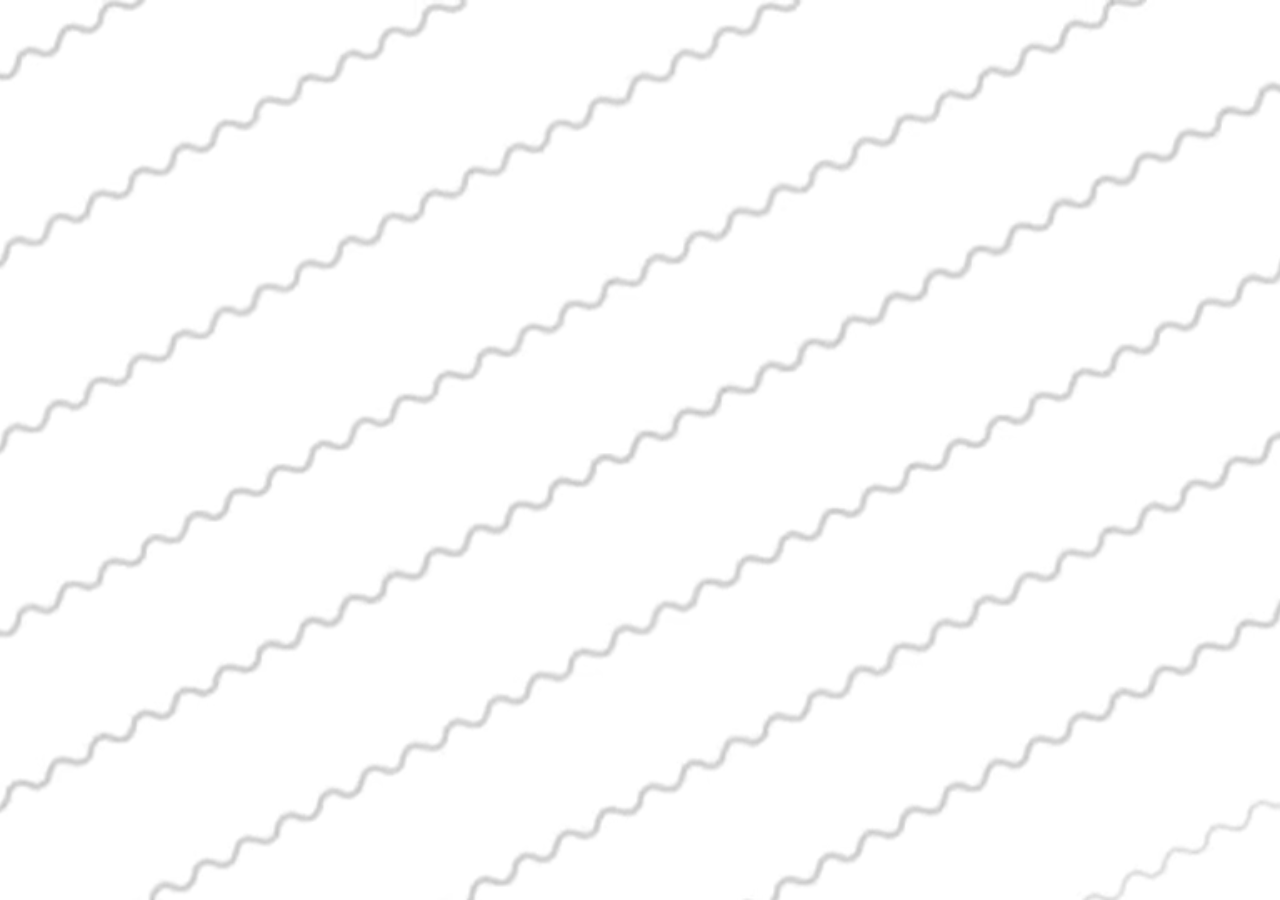
==== index.html @ 841db9fa "Add initial HTML structure, styles, and media files" ====
<!DOCTYPE html>
<html lang="en">
<head>
    <meta charset="UTF-8">
    <meta name="viewport" content="width=device-width, initial-scale=1.0">
    <title>Doodly</title>
    <link rel="stylesheet" href="style.css">
</head>
<body>
    
    <section class="h-sec">

        <div class="bg bg-w"></div>
        <video class="bg-v" loop autoplay muted poster="public/bg.webp">
            <source src="public/bg.webm">
        </video>

    </section>


</body>
</html>
---- style.css ----
*{
    margin:0;
    box-sizing: border-box;
}
.flex{
    display: flex;
    justify-content: center;
    align-items: center;
}
.center{
    position: absolute;
    left:50%;
    transform: translateX(-50%);
}
.centerall{
    position: absolute;
    left:50%;
    top:50%;
    transform: translate(-50%, -50%);
}
section{
    width: 100%;
    height: 100vh;
    background: #fff;
    position: relative;
    padding: 100px 250px;
}


.bg-v{
    position: absolute;
    top:0;
    left:0;
    width: 100%;
    height: 100%;
    object-fit: cover;
    z-index: 0;
}
.bg{
    position: absolute;
    top:0;
    left:0;
    width:100%;
}
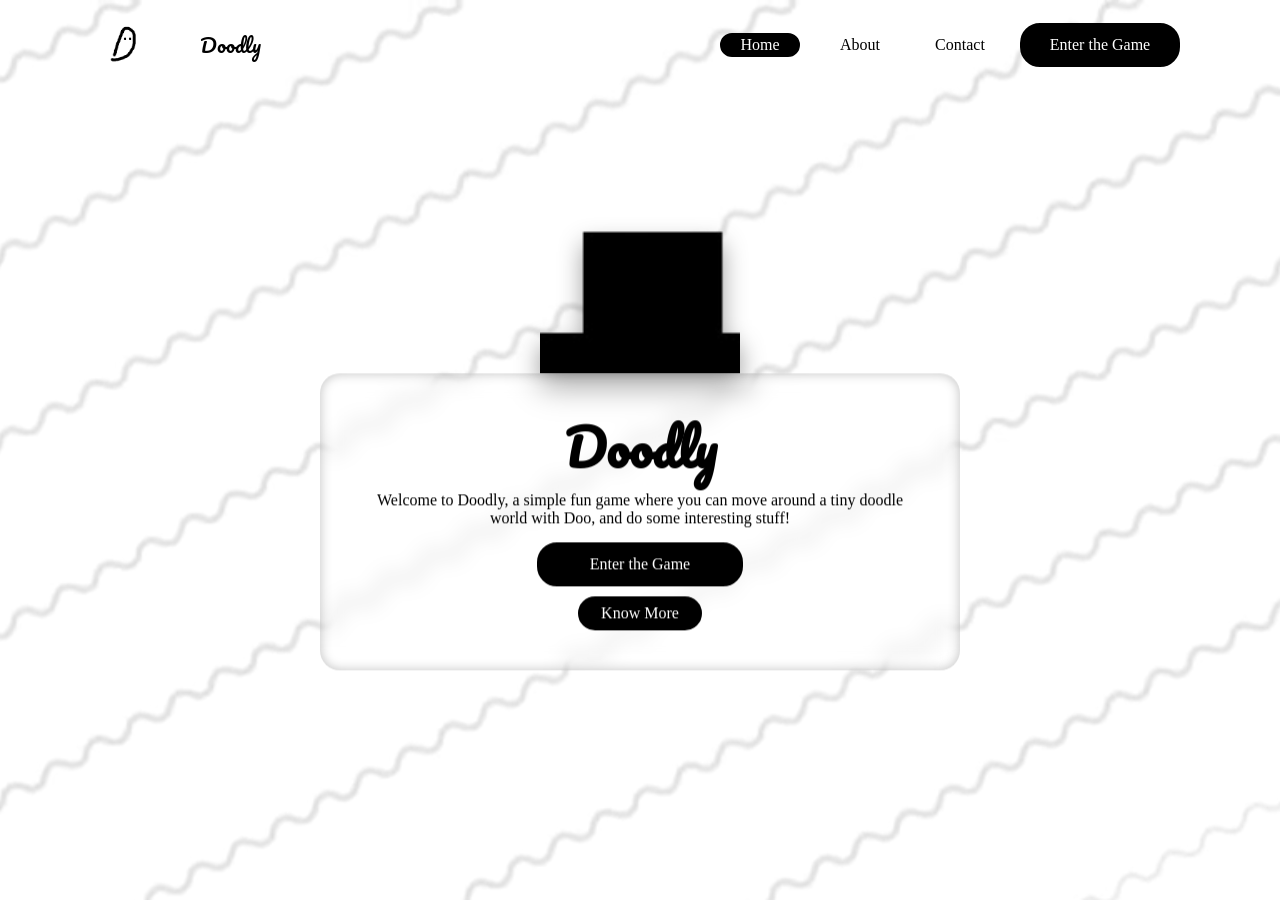
==== commit 23db76c7: "Add landing page styling" ====
--- a/index.html
+++ b/index.html
@@ -1,13 +1,41 @@
 <!DOCTYPE html>
 <html lang="en">
+
 <head>
     <meta charset="UTF-8">
     <meta name="viewport" content="width=device-width, initial-scale=1.0">
     <title>Doodly</title>
+    <link rel="shortcut icon" href="public/logo.png" type="image/x-icon">
     <link rel="stylesheet" href="style.css">
+    <link rel="preconnect" href="https://fonts.googleapis.com">
+    <link rel="preconnect" href="https://fonts.gstatic.com" crossorigin>
+    <link
+        href="https://fonts.googleapis.com/css2?family=Finger+Paint&family=Matemasie&family=Pacifico&family=Share+Tech&display=swap"
+        rel="stylesheet">
 </head>
+
 <body>
-    
+
+
+    <nav>
+        <img class="logo" src="public/logo.png">
+        <div class="title">Doodly</div>
+        <div></div>
+        <a href="#" class="no">
+            <div class="page active">Home</div>
+        </a>
+        <a href="#" class="no">
+            <div class="page">About</div>
+        </a>
+        <a href="#" class="no">
+            <div class="page">Contact</div>
+        </a>
+        <a href="#" class="no">
+            <div class="page btn btn1">Enter the Game</div>
+        </a>
+    </nav>
+
+
     <section class="h-sec">
 
         <div class="bg bg-w"></div>
@@ -15,8 +43,22 @@
             <source src="public/bg.webm">
         </video>
 
+
+        <div class="centerall card-container">
+            <img class="doo-up" src="public/doo-up-tra.png">
+            <div class="card">
+                <h1>Doodly</h1>
+                <p class="para1">Welcome to Doodly, a simple fun game where you can move around a tiny doodle world with Doo, and do some interesting stuff!</p>
+                <div class="flex-c">
+                    <a href="#" class="no"><div class="btn btn2">Enter the Game</div></a>
+                    <a href="#" class="no"><div class="btn btn3">Know More</div></a>
+                </div>
+            </div>
+        </div>
+
     </section>
 
 
 </body>
+
 </html>
--- a/style.css
+++ b/style.css
@@ -1,44 +1,153 @@
-*{
-    margin:0;
+* {
+    margin: 0;
     box-sizing: border-box;
+    font-family: "Gochi Hand", cursive;
 }
-.flex{
+
+body {
+    position: relative;
+}
+
+.flex {
     display: flex;
     justify-content: center;
     align-items: center;
 }
-.center{
+.flex-c {
+    display: flex;
+    justify-content: center;
+    align-items: center;
+    flex-direction: column;
+    gap:10px
+}
+
+.center {
     position: absolute;
-    left:50%;
+    left: 50%;
     transform: translateX(-50%);
 }
-.centerall{
+
+.centerall {
     position: absolute;
-    left:50%;
-    top:50%;
+    left: 50%;
+    top: 50%;
     transform: translate(-50%, -50%);
 }
-section{
+a.no{
+    text-decoration: none;
+    color: unset;
+    cursor: unset;
+}
+nav {
+    position: fixed;
+    left: 0;
+    top: 0;
+    z-index: 100;
+    width: 100%;
+    height: auto;
+    display: grid;
+    grid-template-columns: 1fr 1fr 5fr 1fr 1fr 1fr 2fr;
+    align-items: center;
+    gap:20px;
+    padding: 20px 100px;
+    background: #ffffff00;
+    text-align: center;
+}
+.logo {
+    width: 50px;
+    border-radius: 50%;
+}
+.title{
+    font-size: 20px;
+    font-family: "Pacifico", cursive;
+    text-align: left;
+}
+.page{
+    transition: 0.3s;
+    border-radius: 20px;
+    background-color: #00000000;
+}
+.active,.page:hover{
+    background:#000;
+    cursor: pointer;
+    border:3px solid #000;
+    color: #fff;
+}
+.btn{
+    background-color: #000;
+    color: #fff;
+    border-radius: 20px;
+    padding:10px 20px;
+    cursor: pointer;
+    border:3px solid #000 !important;
+    transition: 0.3s;
+    border:none;
+}
+.btn:hover{
+    background-color: #00000000;
+    color: #000;
+}
+section {
     width: 100%;
     height: 100vh;
     background: #fff;
     position: relative;
     padding: 100px 250px;
+    overflow: hidden;
 }
 
-
-.bg-v{
+.bg-v {
     position: absolute;
-    top:0;
-    left:0;
+    top: 0;
+    left: 0;
     width: 100%;
     height: 100%;
     object-fit: cover;
     z-index: 0;
 }
-.bg{
+
+.bg {
     position: absolute;
-    top:0;
-    left:0;
-    width:100%;
+    z-index: 1;
+    top: 0;
+    left: 0;
+    width: 100%;
+    height: 100%;
+}
+
+.bg-w {
+    background: #ffffff6c;
+}
+
+
+.card-container{
+    z-index:2;
+    text-align: center;
+    display: flex;
+    flex-direction: column;
+    align-items: center;
+}
+.doo-up{
+    width:200px;
+    filter: drop-shadow(0 12px 12px rgba(0, 0, 0, 0.39));
+}
+.card{
+    background:#00000000;
+    backdrop-filter: blur(10px);
+    padding:30px 50px 40px 50px;
+    border-radius: 20px;
+    box-shadow: inset 0 0 12px #00000041;
+}
+h1{
+    font-family: "Pacifico", cursive;
+    font-size: 50px;
+}
+.para1{
+    margin: 0 0 15px 0;
+}
+.btn2{
+    padding: 10px 50px;
+}
+.btn3{
+    padding: 5px 20px;
 }
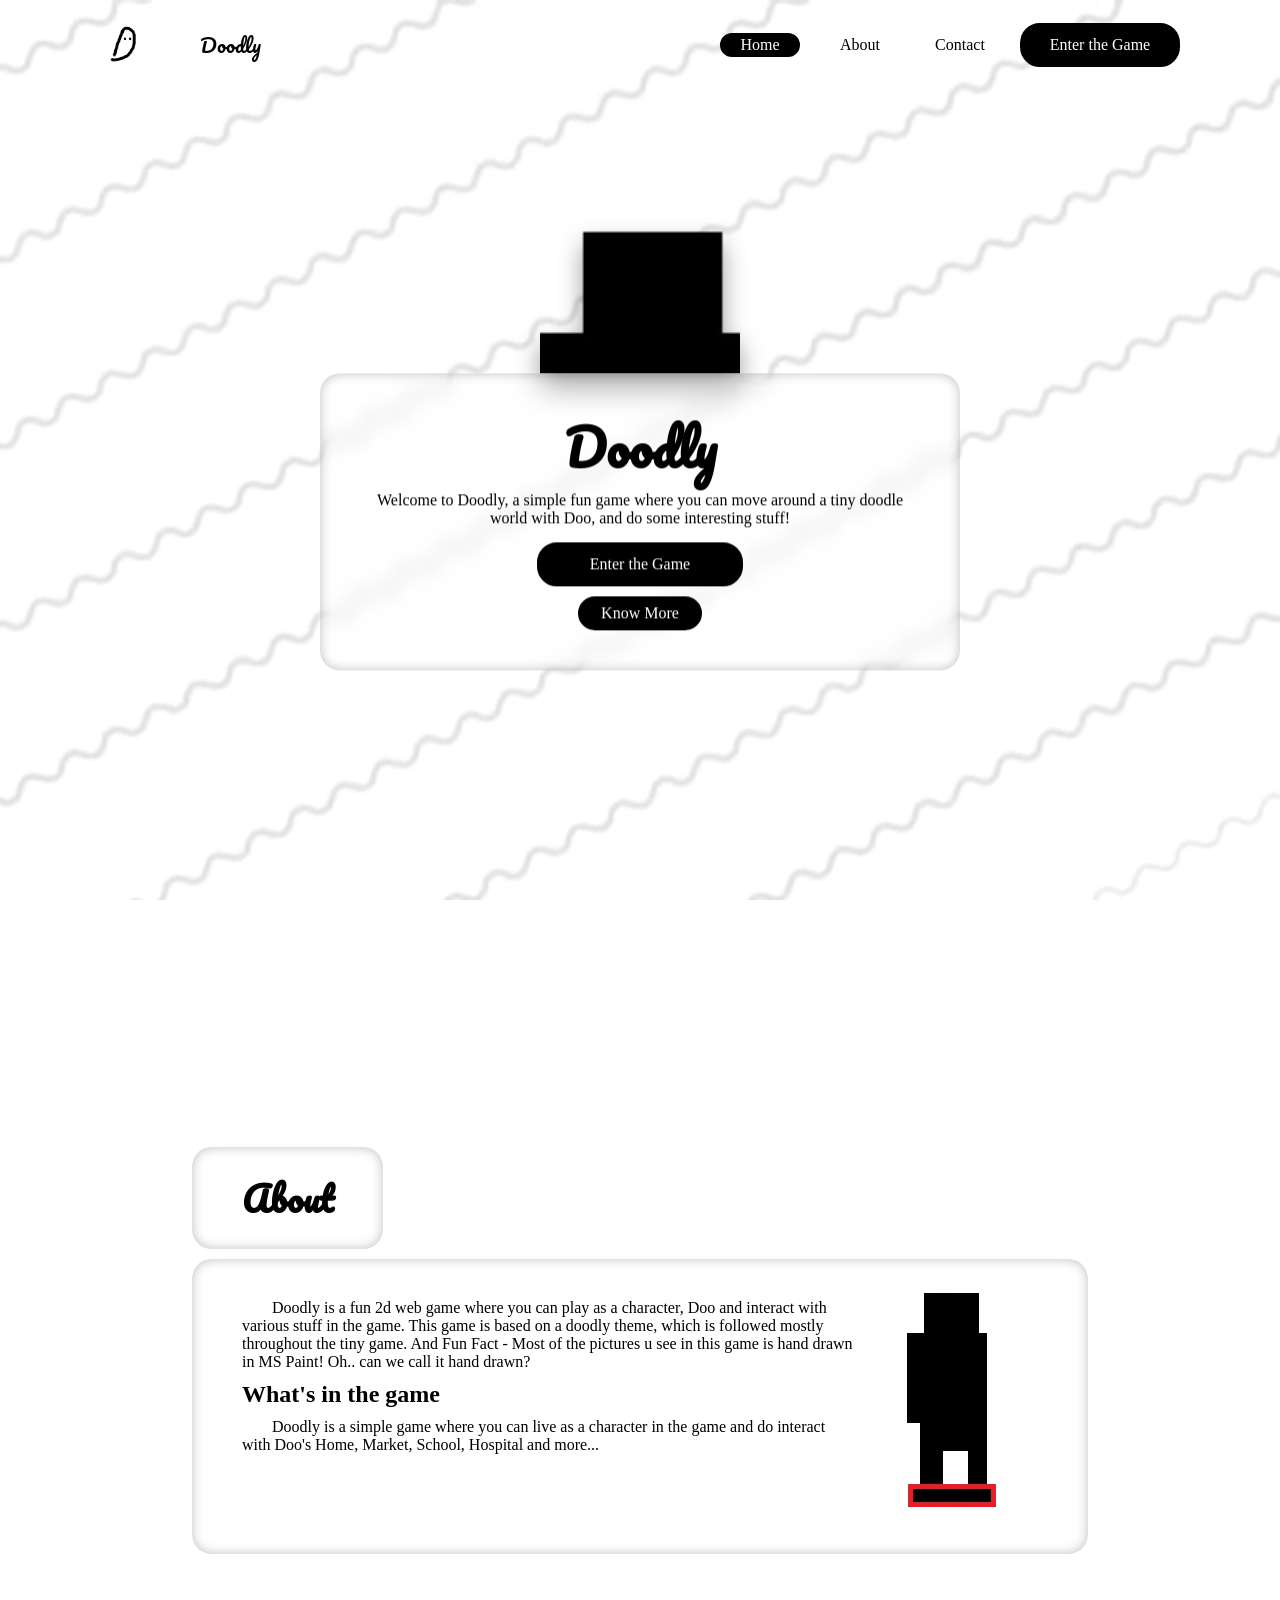
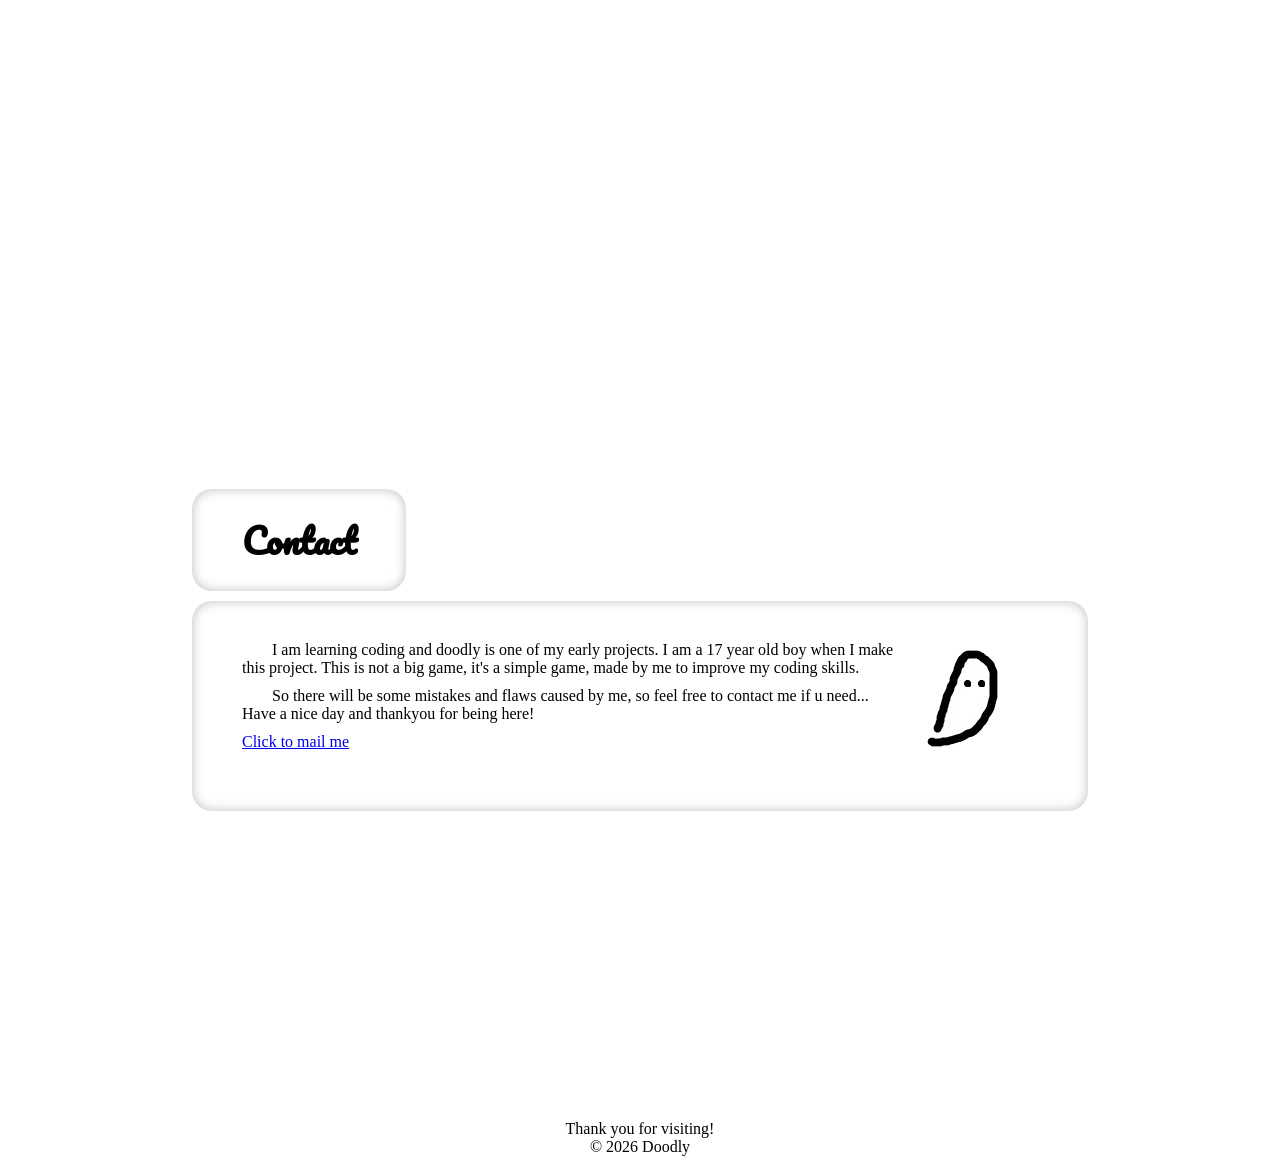
==== commit 56189e44: "Enhancements of styles and implementation of navigation functionality" ====
--- a/index.html
+++ b/index.html
@@ -17,18 +17,18 @@
 <body>
 
 
-    <nav>
+    <nav id="nav" >
         <img class="logo" src="public/logo.png">
         <div class="title">Doodly</div>
         <div></div>
         <a href="#" class="no">
-            <div class="page active">Home</div>
+            <div class="page active" id="page1">Home</div>
         </a>
-        <a href="#" class="no">
-            <div class="page">About</div>
+        <a href="#a-sec" class="no">
+            <div class="page" id="page2">About</div>
         </a>
-        <a href="#" class="no">
-            <div class="page">Contact</div>
+        <a href="#c-sec" class="no">
+            <div class="page" id="page3">Contact</div>
         </a>
         <a href="#" class="no">
             <div class="page btn btn1">Enter the Game</div>
@@ -36,12 +36,15 @@
     </nav>
 
 
-    <section class="h-sec">
+    <video class="bg-v" loop autoplay muted poster="public/bg.webp">
+        <source src="public/bg.webm">
+    </video>
 
-        <div class="bg bg-w"></div>
-        <video class="bg-v" loop autoplay muted poster="public/bg.webp">
-            <source src="public/bg.webm">
-        </video>
+    <div class="bg bg-w"></div>
+
+
+    <section class="h-sec" id="h-sec">
+
 
 
         <div class="centerall card-container">
@@ -51,7 +54,7 @@
                 <p class="para1">Welcome to Doodly, a simple fun game where you can move around a tiny doodle world with Doo, and do some interesting stuff!</p>
                 <div class="flex-c">
                     <a href="#" class="no"><div class="btn btn2">Enter the Game</div></a>
-                    <a href="#" class="no"><div class="btn btn3">Know More</div></a>
+                    <a href="#a-sec" class="no"><div class="btn btn3">Know More</div></a>
                 </div>
             </div>
         </div>
@@ -59,6 +62,53 @@
     </section>
 
 
+
+    <section class="a-sec" id="a-sec">
+
+        <div class="flex-c main-container">
+            <h2 class="card sub-head">About</h2>
+
+            <div class="card content">
+                <img src="public/doo-tra.png" alt="Demo Image of Doodly Game" class="img1">
+                <p>Doodly is a fun 2d web game where you can play as a character, Doo and interact with various stuff in the game. This game is based on a doodly theme, which is followed mostly throughout the tiny game. And Fun Fact - Most of the pictures u see in this game is hand drawn in MS Paint! Oh.. can we call it hand drawn?</p>
+                <h2>What's in the game</h2>
+                <p>Doodly is a simple game where you can live as a character in the game and do interact with Doo's Home, Market, School, Hospital and more...</p>
+            </div>
+
+        </div>
+
+    </section>
+
+
+
+
+    <section class="a-sec" id="c-sec">
+
+        <div class="flex-c main-container">
+            <h2 class="card sub-head">Contact</h2>
+
+            <div class="card content">
+                <img src="public/logo-tra.png" alt="Demo Image of Doodly Game" class="img1">
+                <p>I am learning coding and doodly is one of my early projects. I am a 17 year old boy when I make this project. This is not a big game, it's a simple game, made by me to improve my coding skills.</p>
+                <p>So there will be some mistakes and flaws caused by me, so feel free to contact me if u need... Have a nice day and thankyou for being here!</p>
+                <a href="mailto:faheempfaisal@gmail.com">Click to mail me</a>
+            </div>
+
+        </div>
+
+    </section>
+
+
+
+    <footer>
+        <p>Thank you for visiting!</p>
+        <p>&copy; 2026 Doodly</p>
+    </footer>
+
+
+
+
+    <script src="script_home.js"></script>
 </body>
 
 </html>
--- a/style.css
+++ b/style.css
@@ -2,6 +2,7 @@
     margin: 0;
     box-sizing: border-box;
     font-family: "Gochi Hand", cursive;
+    scroll-behavior: smooth;
 }
 
 body {
@@ -53,6 +54,10 @@
     background: #ffffff00;
     text-align: center;
 }
+.n-scroll{
+    background-color: #ffffff69;
+    backdrop-filter: blur(3px);
+}
 .logo {
     width: 50px;
     border-radius: 50%;
@@ -90,20 +95,20 @@
 section {
     width: 100%;
     height: 100vh;
-    background: #fff;
     position: relative;
     padding: 100px 250px;
     overflow: hidden;
+    z-index:2;
 }
 
 .bg-v {
-    position: absolute;
+    position: fixed;
     top: 0;
     left: 0;
     width: 100%;
     height: 100%;
     object-fit: cover;
-    z-index: 0;
+    z-index: 1  ;
 }
 
 .bg {
@@ -150,4 +155,33 @@
 }
 .btn3{
     padding: 5px 20px;
+}
+.a-sec{
+    padding: 100px 15%;
+}
+.main-container{
+    width:100%;
+    height: 100%;
+    overflow: hidden;
+    gap:-10px;
+    align-items: flex-start;
+}
+.sub-head{
+    padding: 20px 50px;
+    display: inline;
+    font-family: "Pacifico", cursive;
+    font-size:35px;
+}
+.img1{
+    float: right;
+}
+.content p{
+    text-indent: 30px;
+    margin:10px 0;
+}
+footer{
+    position: relative;
+    z-index: 2;
+    text-align: center;
+    padding: 20px 0;
 }
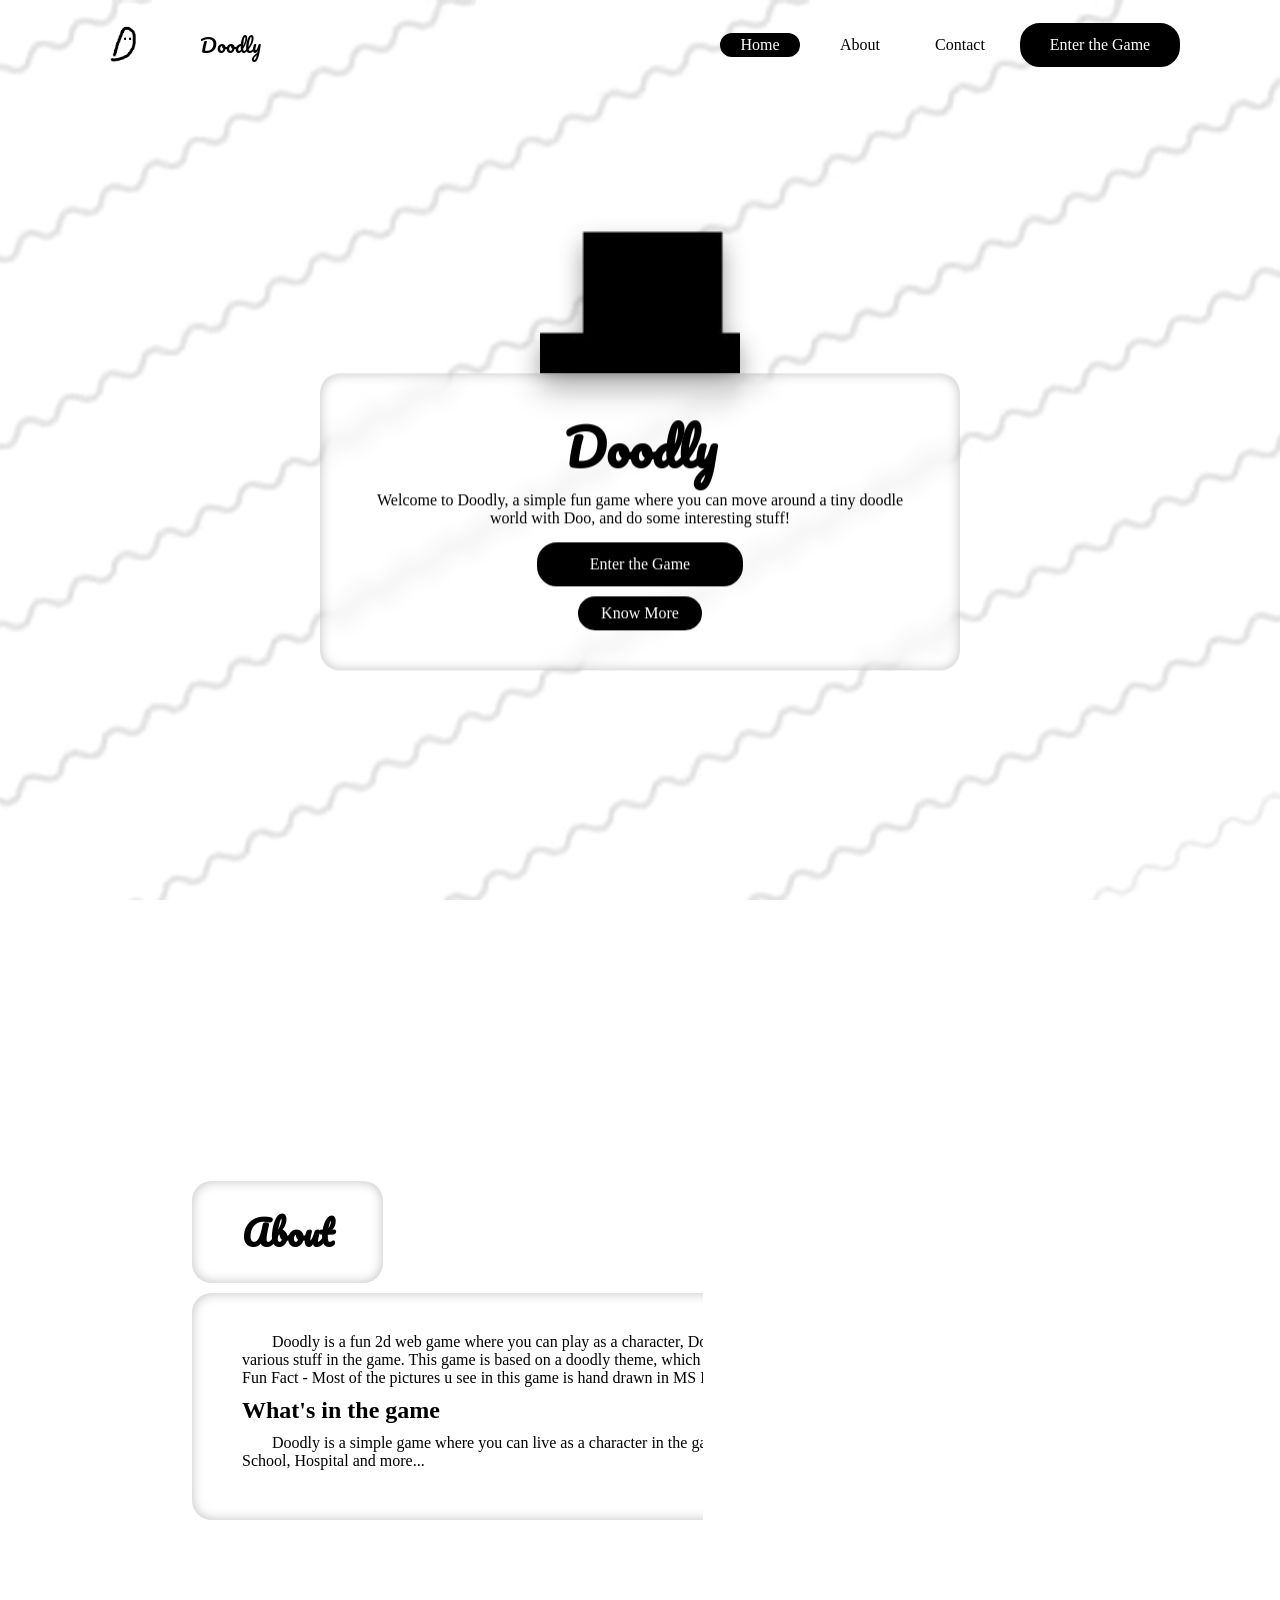
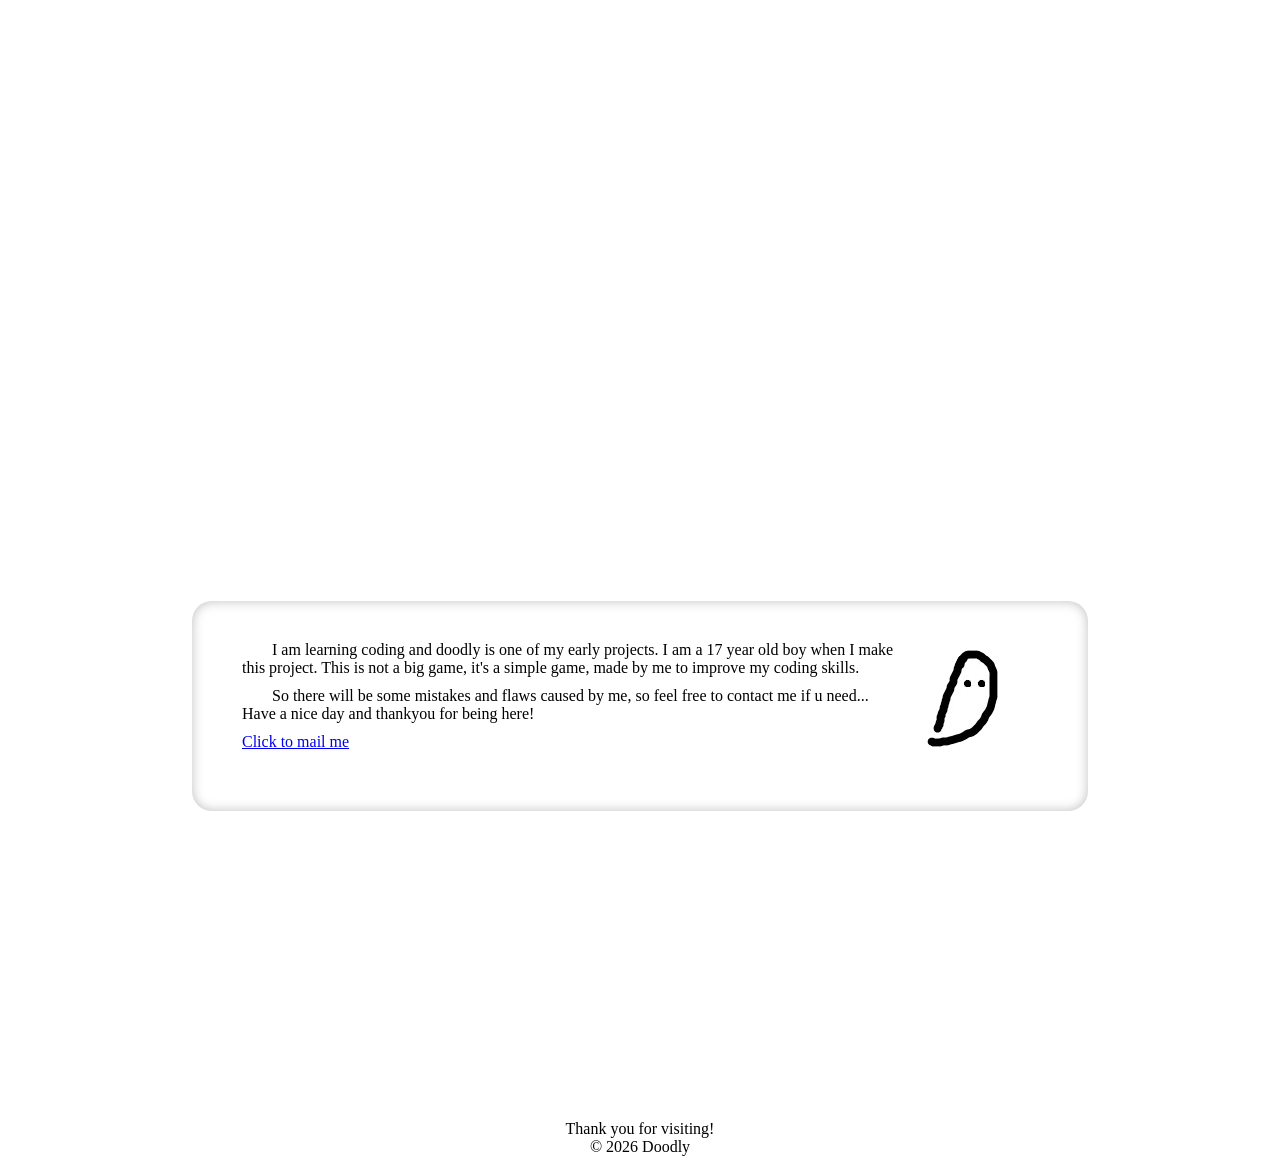
==== commit 0773e0cc: "initial layout and logic of the game, with movement and highlighting." ====
--- a/index.html
+++ b/index.html
@@ -30,7 +30,7 @@
         <a href="#c-sec" class="no">
             <div class="page" id="page3">Contact</div>
         </a>
-        <a href="#" class="no">
+        <a href="game.html" class="no">
             <div class="page btn btn1">Enter the Game</div>
         </a>
     </nav>
@@ -53,7 +53,7 @@
                 <h1>Doodly</h1>
                 <p class="para1">Welcome to Doodly, a simple fun game where you can move around a tiny doodle world with Doo, and do some interesting stuff!</p>
                 <div class="flex-c">
-                    <a href="#" class="no"><div class="btn btn2">Enter the Game</div></a>
+                    <a href="game.html" class="no"><div class="btn btn2">Enter the Game</div></a>
                     <a href="#a-sec" class="no"><div class="btn btn3">Know More</div></a>
                 </div>
             </div>
@@ -107,6 +107,10 @@
 
 
 
+    <section class="loading" id="loading">
+        <img class="centerall logo l-logo" src="public/logo.png">
+    </section>
+
 
     <script src="script_home.js"></script>
 </body>
--- a/style.css
+++ b/style.css
@@ -43,7 +43,7 @@
     position: fixed;
     left: 0;
     top: 0;
-    z-index: 100;
+    z-index: 10;
     width: 100%;
     height: auto;
     display: grid;
@@ -184,4 +184,30 @@
     z-index: 2;
     text-align: center;
     padding: 20px 0;
-}+}
+
+
+.loading{
+    position: fixed;
+    top:0;
+    left:0;
+    background:#ffffff8f;
+    z-index:100;
+}
+.l-logo{
+    width:80px;
+    animation: loading 2s infinite;
+}
+@keyframes loading {
+    0%{
+        outline:0px solid #8b8b8b59;
+    }
+    50%{
+        outline:30px solid #8b8b8b59;
+    }
+    100%{
+        outline:0px solid #8b8b8b59;
+    }
+}
+
+
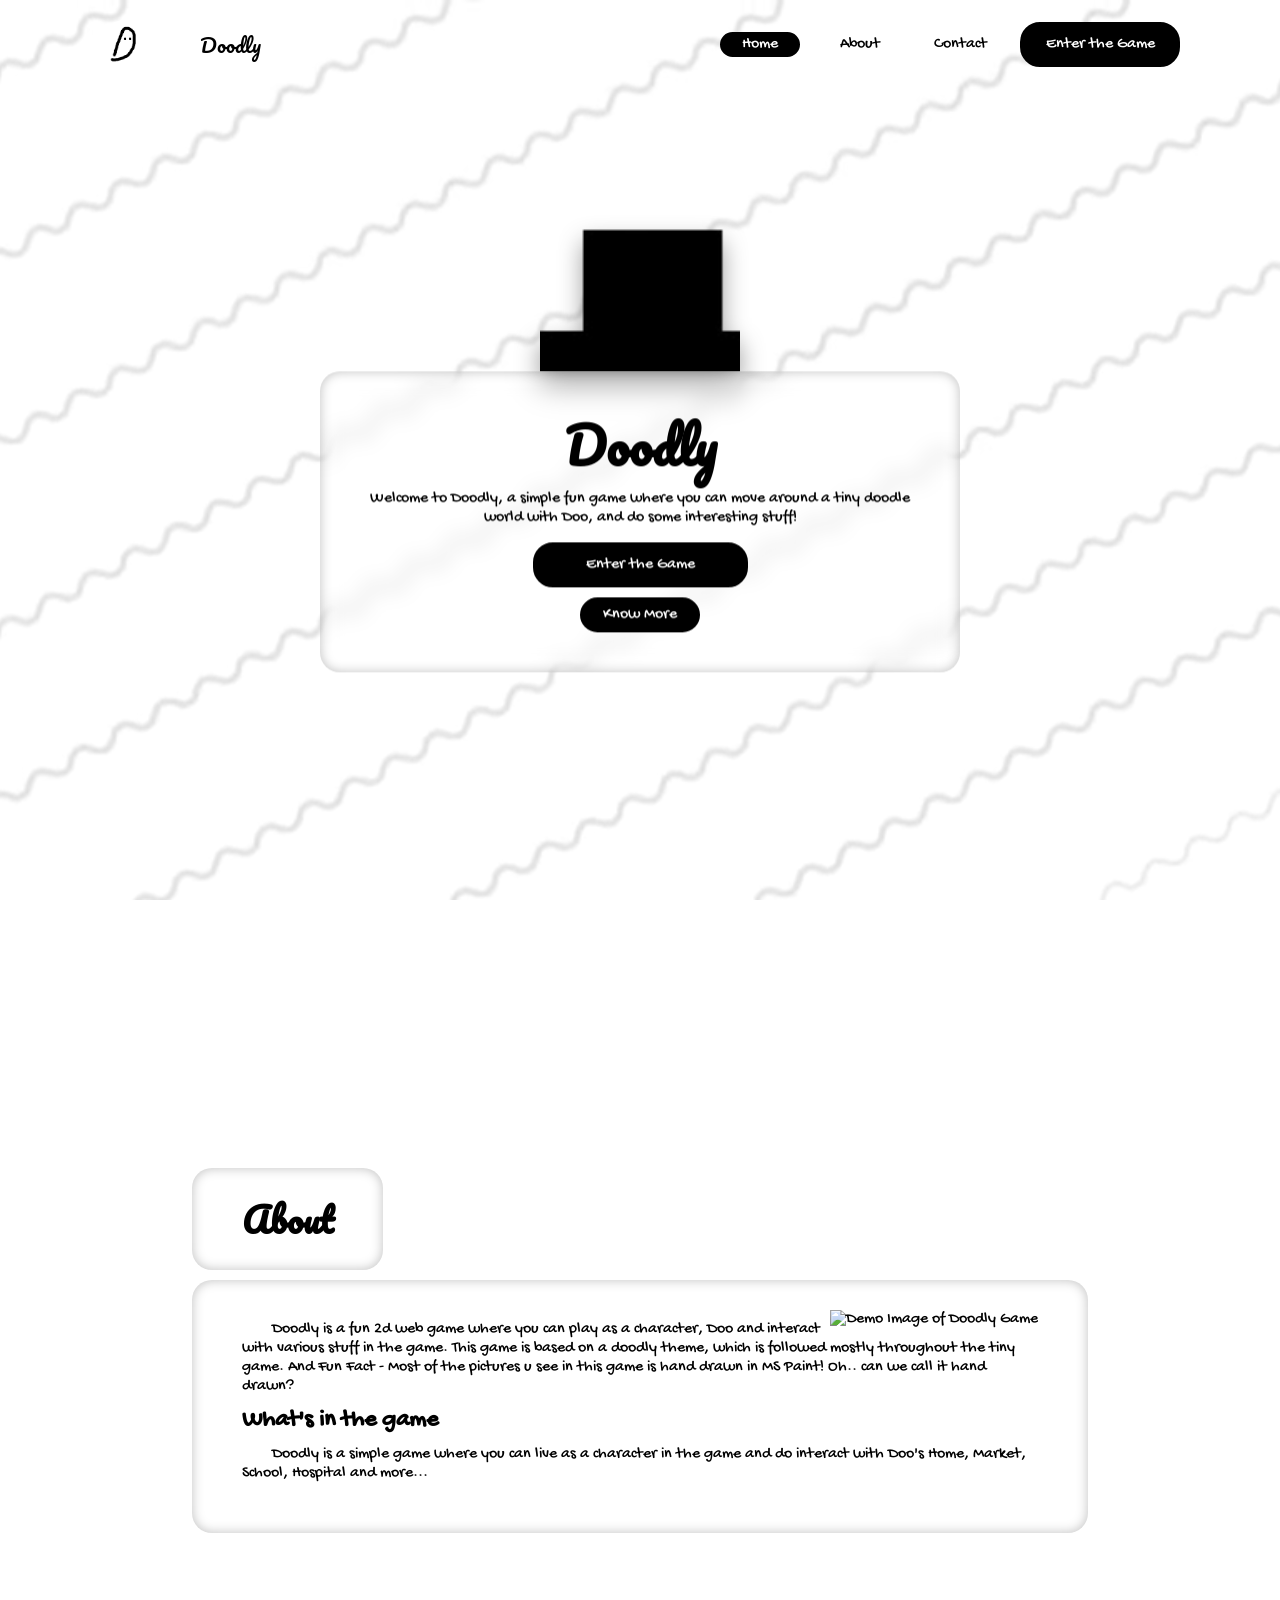
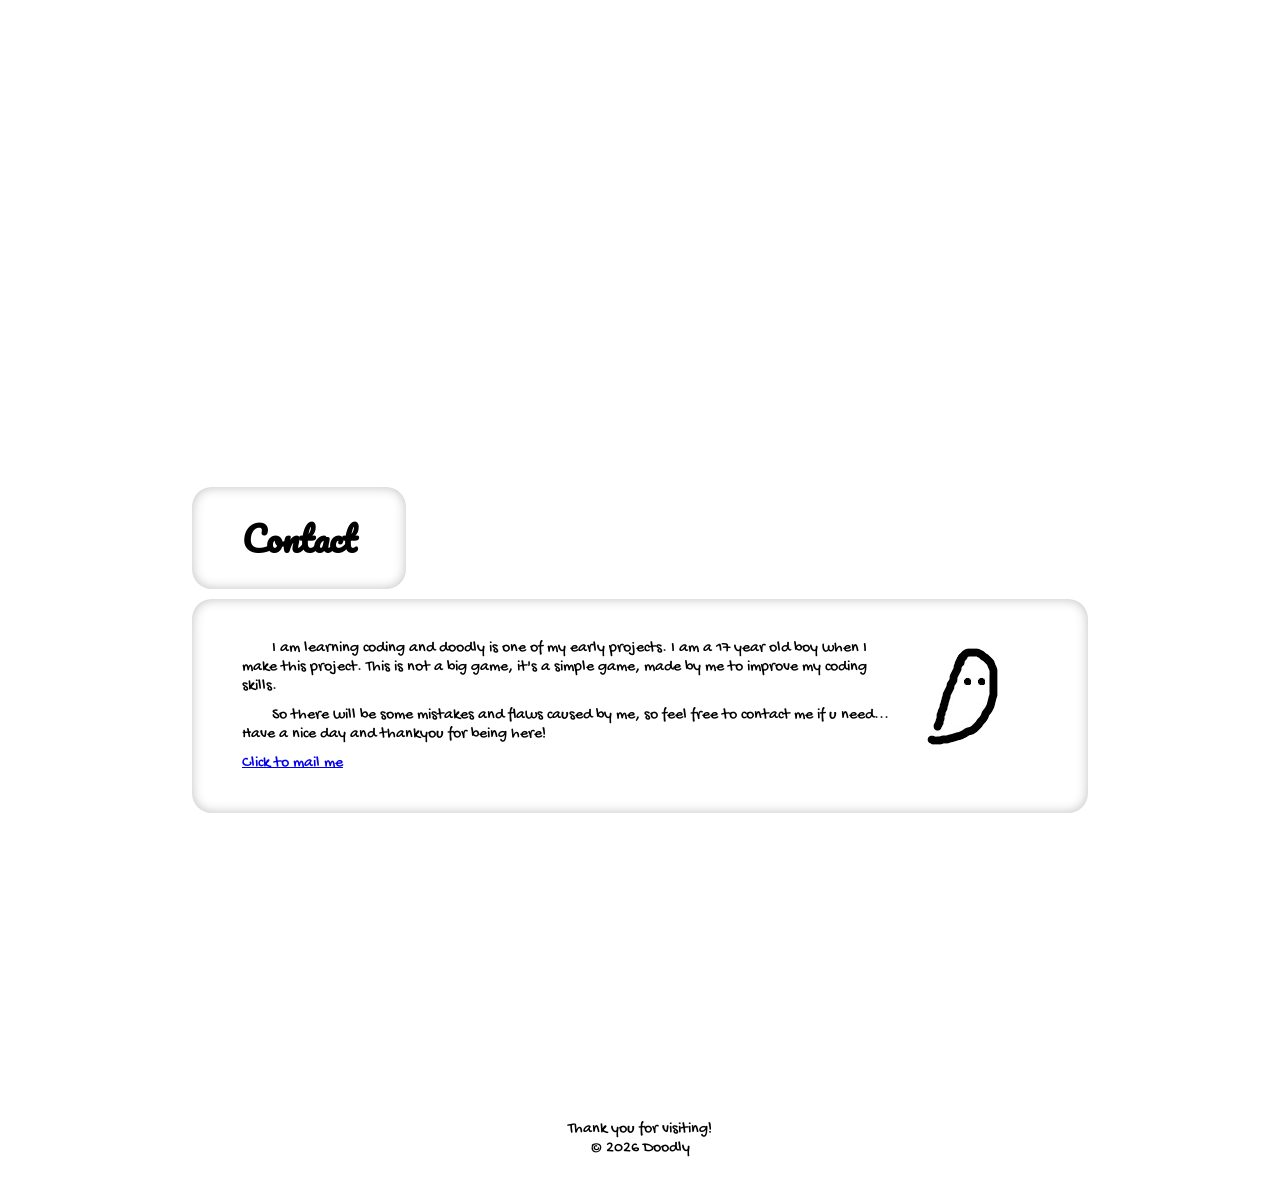
==== commit c1b745c1: "Font bug fixes" ====
--- a/index.html
+++ b/index.html
@@ -12,6 +12,7 @@
     <link
         href="https://fonts.googleapis.com/css2?family=Finger+Paint&family=Matemasie&family=Pacifico&family=Share+Tech&display=swap"
         rel="stylesheet">
+        <link href="https://fonts.googleapis.com/css2?family=Finger+Paint&family=Gochi+Hand&family=Matemasie&family=Pacifico&family=Share+Tech&display=swap" rel="stylesheet">
 </head>
 
 <body>
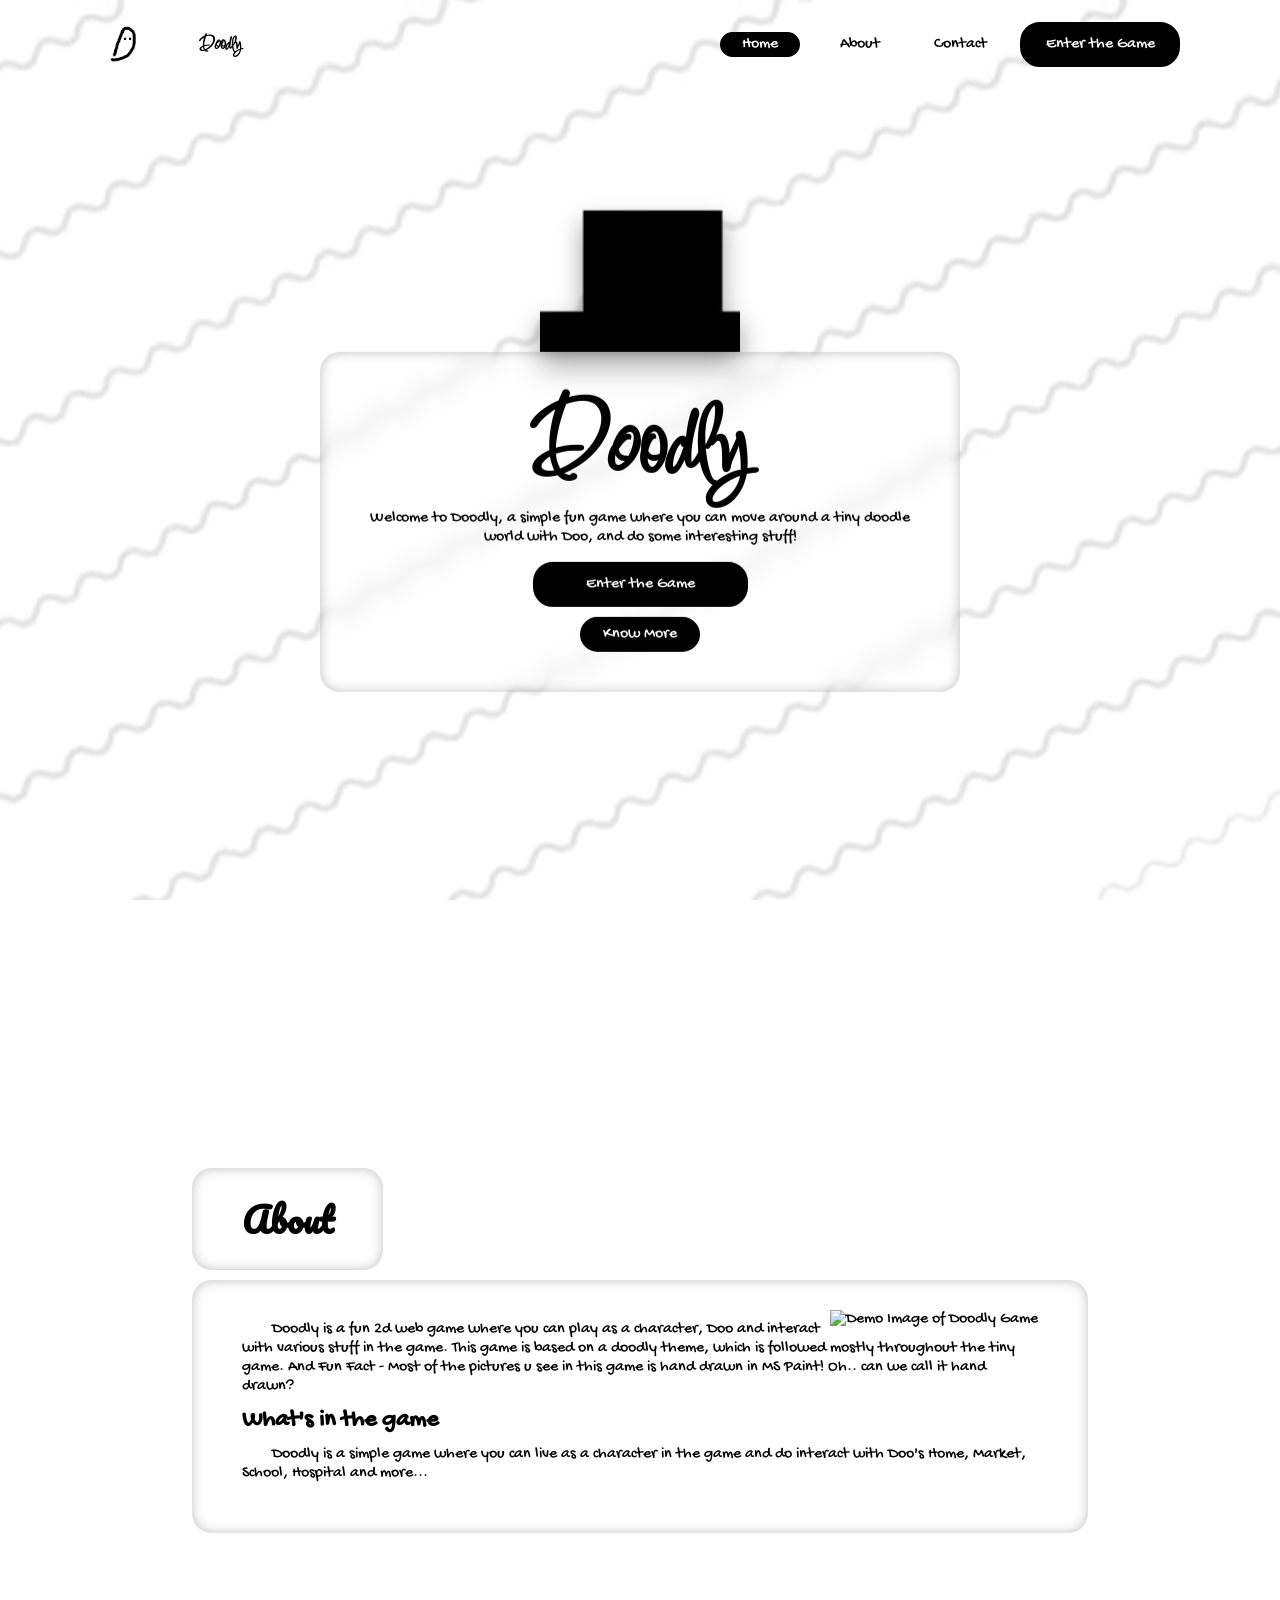
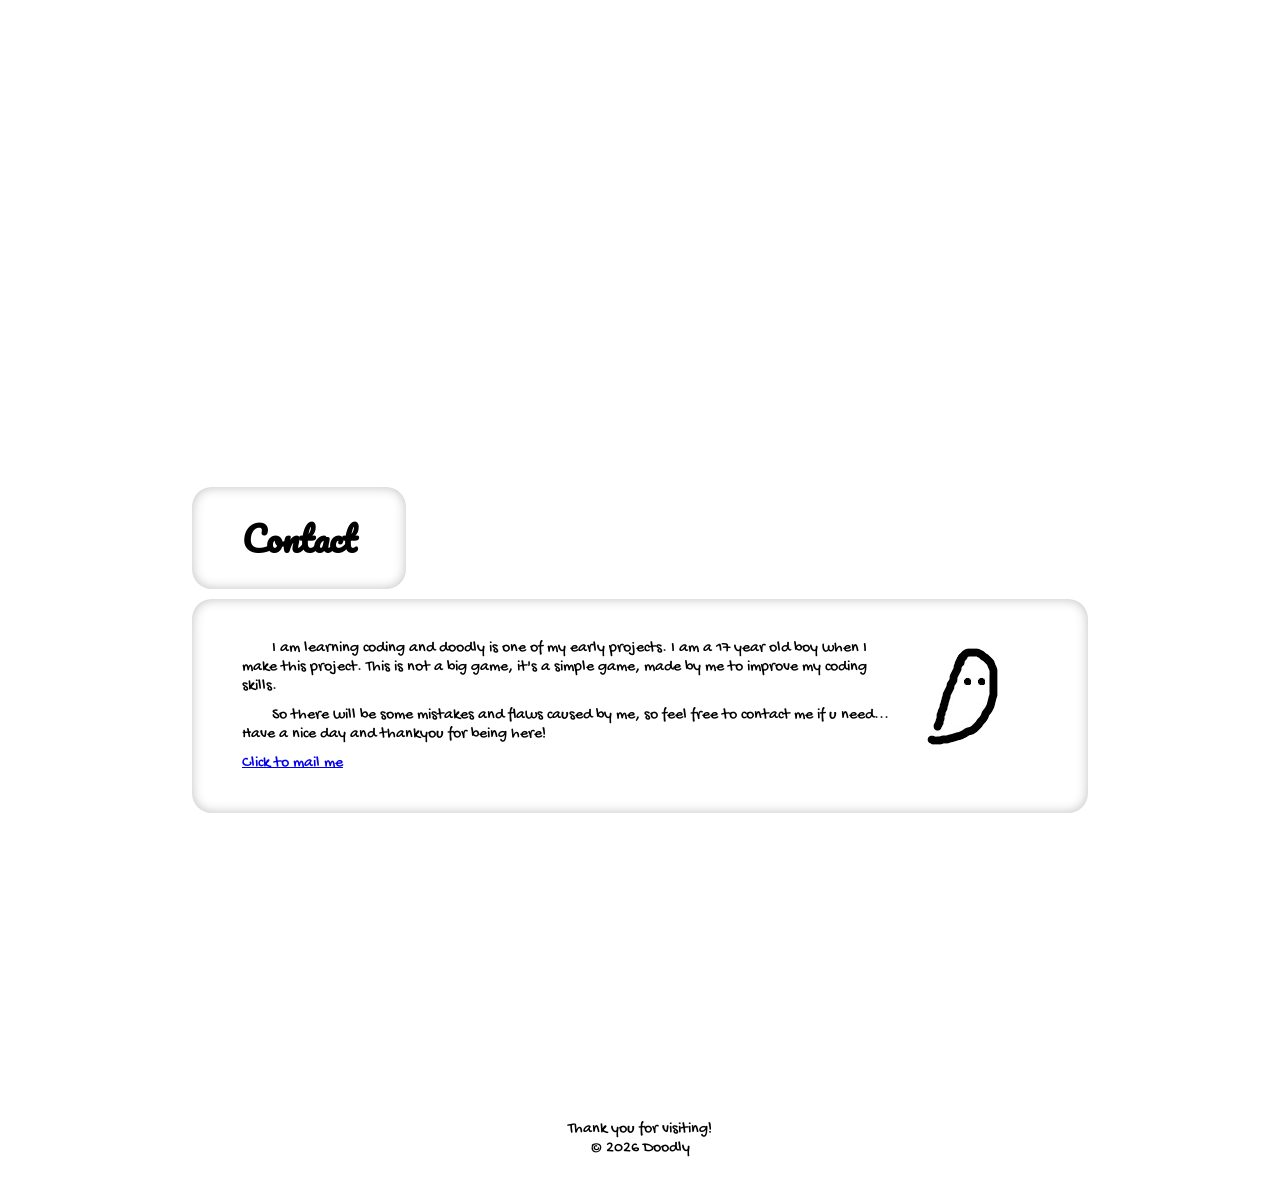
==== commit 419791f5: "Opening animation and other tiny upgrades" ====
--- a/index.html
+++ b/index.html
@@ -13,6 +13,7 @@
         href="https://fonts.googleapis.com/css2?family=Finger+Paint&family=Matemasie&family=Pacifico&family=Share+Tech&display=swap"
         rel="stylesheet">
         <link href="https://fonts.googleapis.com/css2?family=Finger+Paint&family=Gochi+Hand&family=Matemasie&family=Pacifico&family=Share+Tech&display=swap" rel="stylesheet">
+        <link href="https://fonts.googleapis.com/css2?family=Inspiration&display=swap" rel="stylesheet">
 </head>
 
 <body>
--- a/style.css
+++ b/style.css
@@ -64,7 +64,8 @@
 }
 .title{
     font-size: 20px;
-    font-family: "Pacifico", cursive;
+    font-family: "Inspiration", cursive;
+    font-weight:900 ;
     text-align: left;
 }
 .page{
@@ -144,8 +145,9 @@
     box-shadow: inset 0 0 12px #00000041;
 }
 h1{
-    font-family: "Pacifico", cursive;
-    font-size: 50px;
+    font-family: "Inspiration", cursive;
+    font-size: 100px;
+    font-weight: 900;
 }
 .para1{
     margin: 0 0 15px 0;
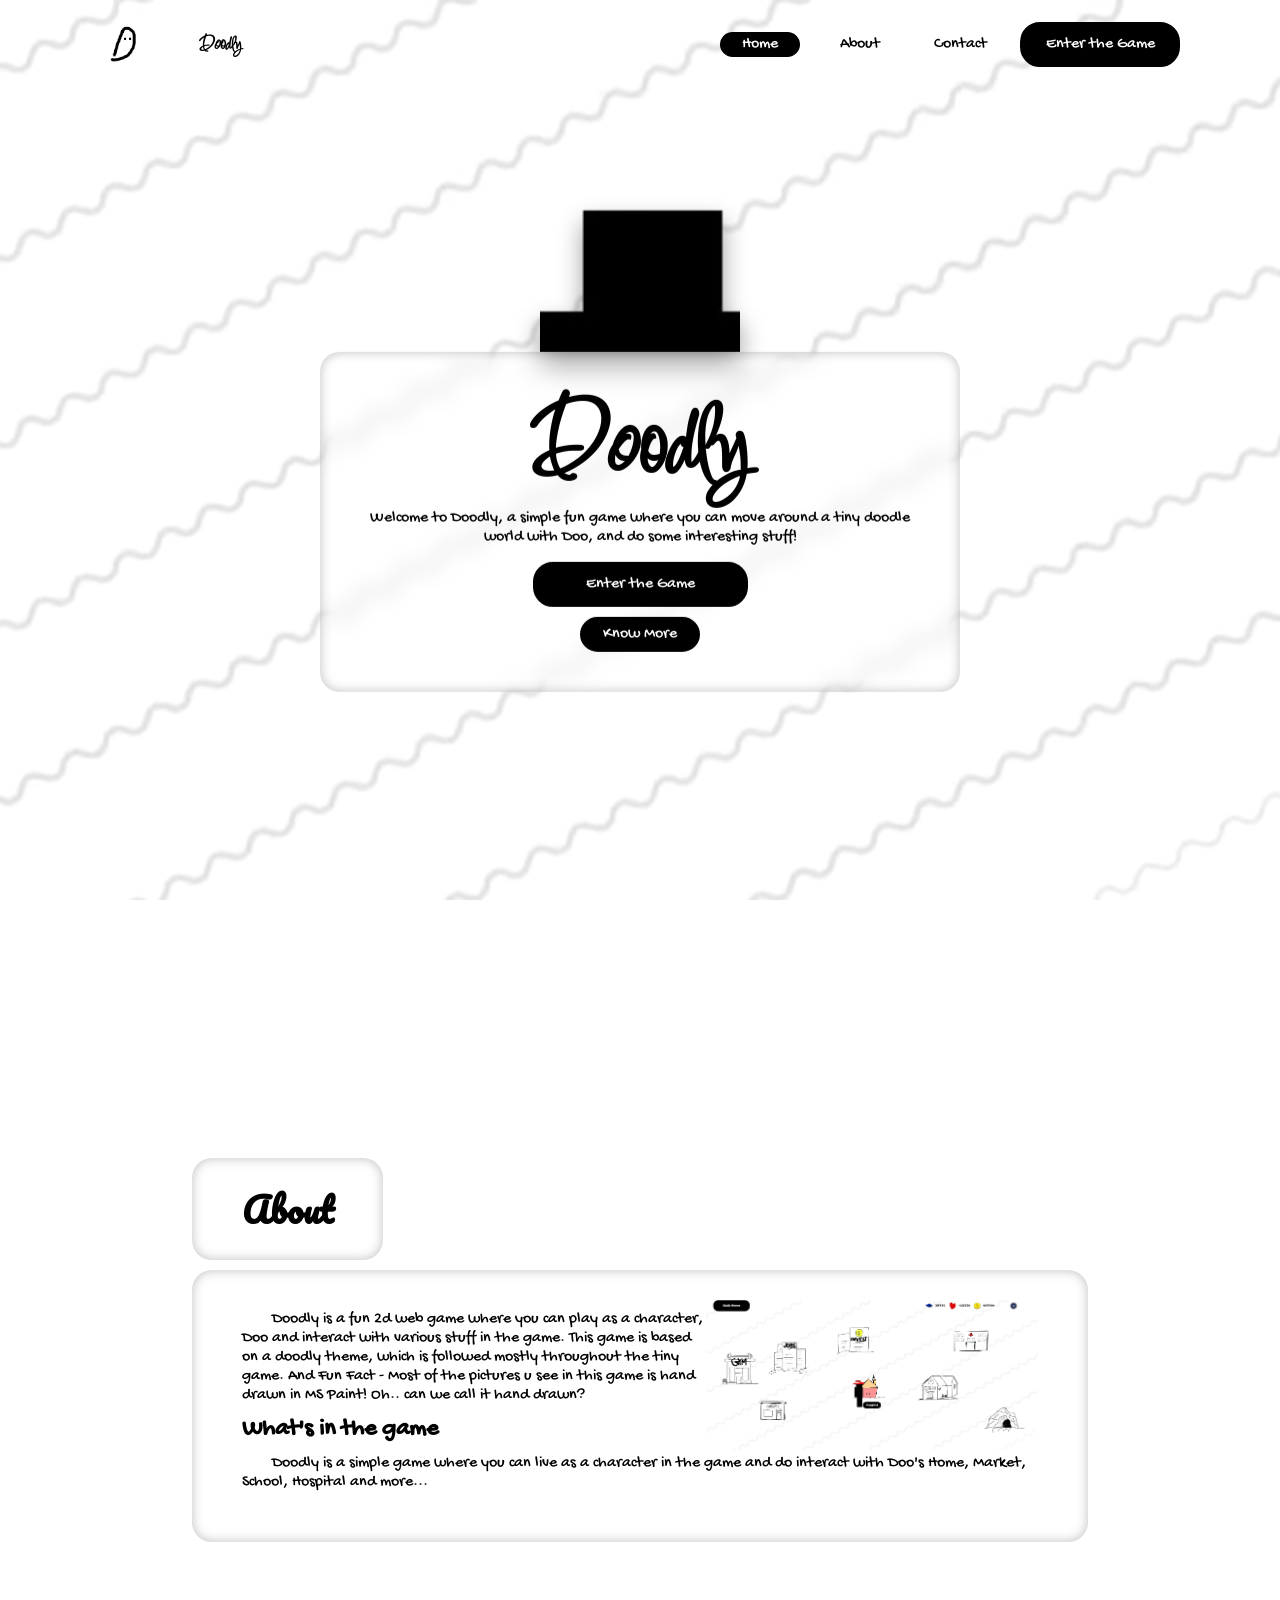
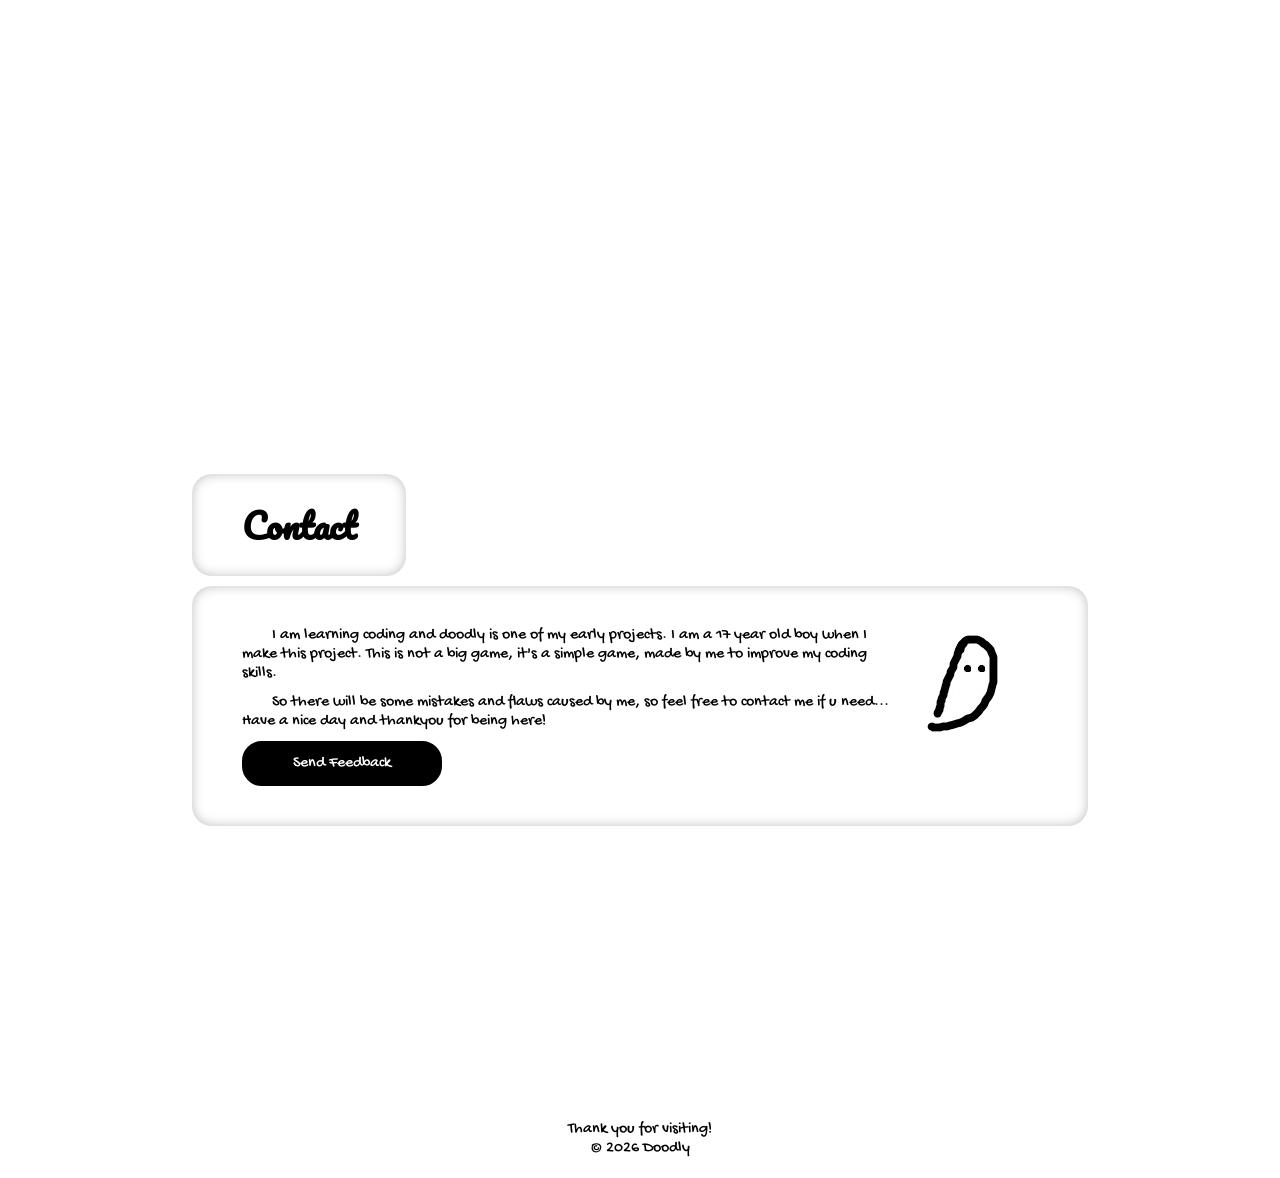
==== commit 459d66b3: "Final fixes and style updates" ====
--- a/index.html
+++ b/index.html
@@ -71,10 +71,11 @@
             <h2 class="card sub-head">About</h2>
 
             <div class="card content">
-                <img src="public/doo-tra.png" alt="Demo Image of Doodly Game" class="img1">
+                <img src="public/Capture.webp" alt="Demo Image of Doodly Game" class="img1" style="height:150px; object-fit: cover;">
                 <p>Doodly is a fun 2d web game where you can play as a character, Doo and interact with various stuff in the game. This game is based on a doodly theme, which is followed mostly throughout the tiny game. And Fun Fact - Most of the pictures u see in this game is hand drawn in MS Paint! Oh.. can we call it hand drawn?</p>
                 <h2>What's in the game</h2>
                 <p>Doodly is a simple game where you can live as a character in the game and do interact with Doo's Home, Market, School, Hospital and more...</p>
+            
             </div>
 
         </div>
@@ -93,7 +94,7 @@
                 <img src="public/logo-tra.png" alt="Demo Image of Doodly Game" class="img1">
                 <p>I am learning coding and doodly is one of my early projects. I am a 17 year old boy when I make this project. This is not a big game, it's a simple game, made by me to improve my coding skills.</p>
                 <p>So there will be some mistakes and flaws caused by me, so feel free to contact me if u need... Have a nice day and thankyou for being here!</p>
-                <a href="mailto:faheempfaisal@gmail.com">Click to mail me</a>
+                <a href="https://forms.gle/SqqQ9zQNgnT9Dk9x5" class="no"><div class="btn " style="width: 200px; text-align: center;">Send Feedback</div></a>
             </div>
 
         </div>
--- a/style.css
+++ b/style.css
@@ -213,3 +213,36 @@
 }
 
 
+@media screen and (max-width: 768px){
+    section{
+        padding:20px;
+    }
+    .card-container{
+        transform:translate(-50%,-50%) scale(0.7);
+    }
+    .btn2{
+        font-size: 23px;
+    }
+    nav{
+        padding: 10px;
+        gap:10px;
+        grid-template-columns: 1fr 1fr 5fr 1fr 1fr 1fr;
+    }
+    .page{
+        padding:2px 5px;
+    }
+    .btn1{
+        display: none;
+    }
+    .a-sec{
+        padding: 10px 20px;
+        height: auto;
+    }
+    .sub-head{
+        padding: 5px 20px;
+        font-size: 20px;
+    }
+    .img1{
+        width: 100px;
+    }
+}
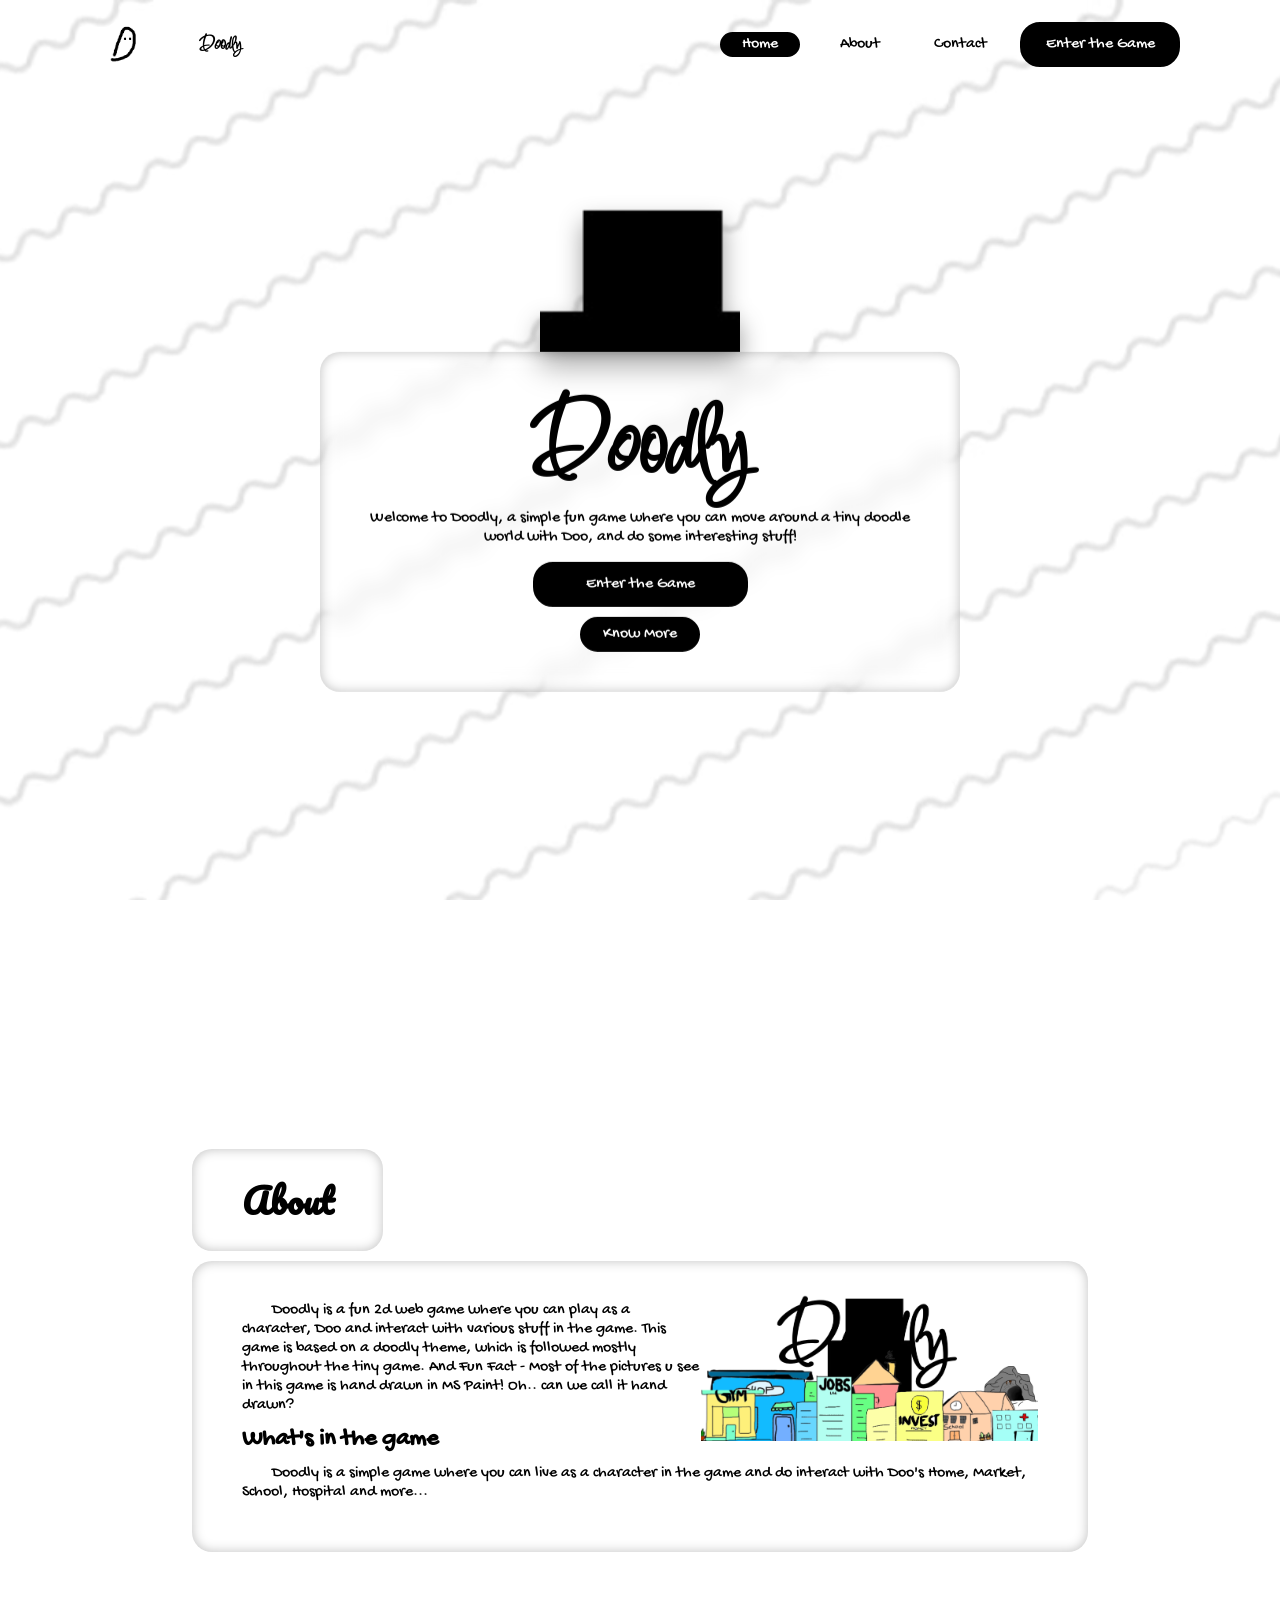
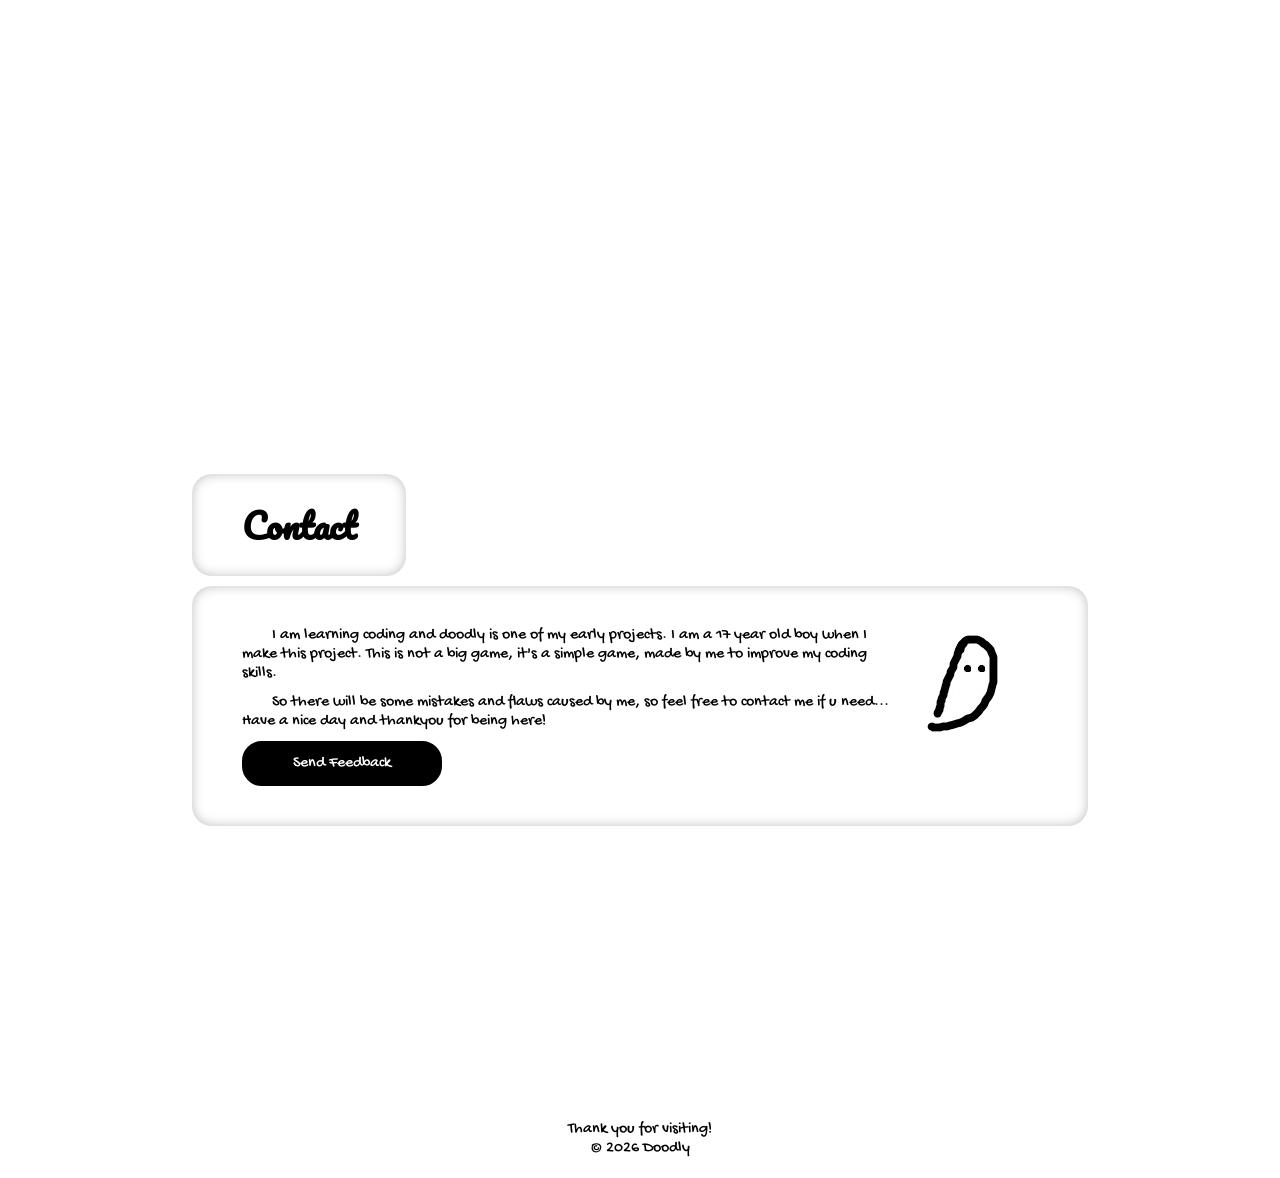
==== commit afffc64e: "Final updates" ====
--- a/index.html
+++ b/index.html
@@ -5,15 +5,12 @@
     <meta charset="UTF-8">
     <meta name="viewport" content="width=device-width, initial-scale=1.0">
     <title>Doodly</title>
-    <link rel="shortcut icon" href="public/logo.png" type="image/x-icon">
+    <link rel="icon" href="public/logo.png" type="image/x-icon">
     <link rel="stylesheet" href="style.css">
     <link rel="preconnect" href="https://fonts.googleapis.com">
     <link rel="preconnect" href="https://fonts.gstatic.com" crossorigin>
-    <link
-        href="https://fonts.googleapis.com/css2?family=Finger+Paint&family=Matemasie&family=Pacifico&family=Share+Tech&display=swap"
-        rel="stylesheet">
-        <link href="https://fonts.googleapis.com/css2?family=Finger+Paint&family=Gochi+Hand&family=Matemasie&family=Pacifico&family=Share+Tech&display=swap" rel="stylesheet">
-        <link href="https://fonts.googleapis.com/css2?family=Inspiration&display=swap" rel="stylesheet">
+    <link href="https://fonts.googleapis.com/css2?family=Finger+Paint&family=Gochi+Hand&family=Matemasie&family=Pacifico&family=Share+Tech&display=swap" rel="stylesheet">
+    <link href="https://fonts.googleapis.com/css2?family=Inspiration&display=swap" rel="stylesheet">
 </head>
 
 <body>
@@ -71,7 +68,7 @@
             <h2 class="card sub-head">About</h2>
 
             <div class="card content">
-                <img src="public/Capture.webp" alt="Demo Image of Doodly Game" class="img1" style="height:150px; object-fit: cover;">
+                <img src="public/banner.png" alt="Demo Image of Doodly Game" class="img1" style="height:150px; object-fit: cover;">
                 <p>Doodly is a fun 2d web game where you can play as a character, Doo and interact with various stuff in the game. This game is based on a doodly theme, which is followed mostly throughout the tiny game. And Fun Fact - Most of the pictures u see in this game is hand drawn in MS Paint! Oh.. can we call it hand drawn?</p>
                 <h2>What's in the game</h2>
                 <p>Doodly is a simple game where you can live as a character in the game and do interact with Doo's Home, Market, School, Hospital and more...</p>
